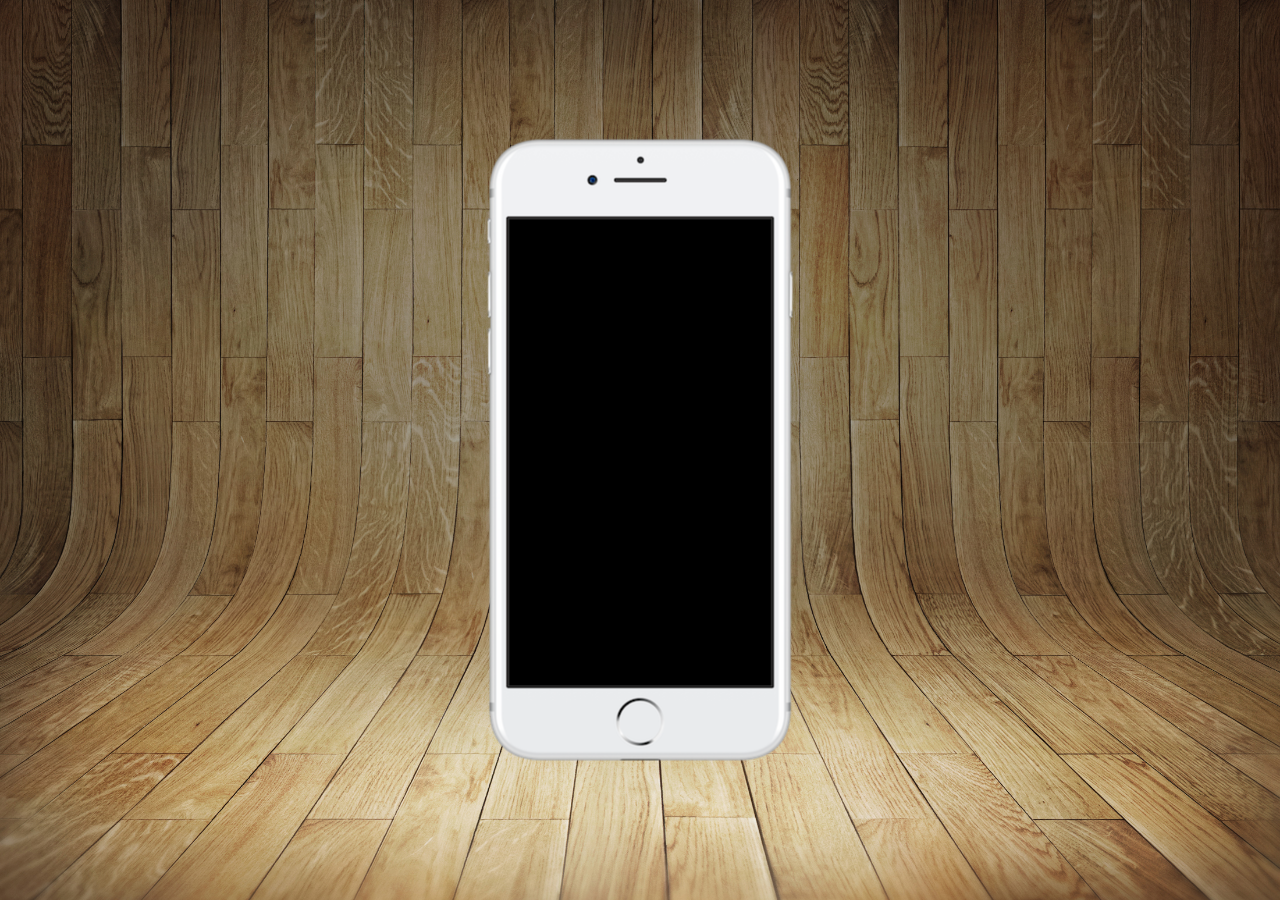
==== index.html @ f520ecda "Criando a estrutura" ====
<!DOCTYPE html>
<html lang='pt-br'>
<head>
    <meta charset='utf-8'>
    <meta name='viewport' content='width=device-width, initial-scale=1'>
    <title>Projeto Redes Sociais</title>
    <link rel='stylesheet' href='estilos/stylee.css'>
    <link rel='icon' type='image/x-icon' href='favicon.ico'>
</head>
<body>
    <main>
        <section id="telefone">
        </section>
    </main>
    
    <section id="redes-sociais">
        
    </section>
</body>
</html>
---- estilos/stylee.css ----
@charset "utf-8";

* {
    margin: 0;
    padding: 0;
    font-family: Arial, Helvetica, sans-serif;
}

html, body {
    height: 100vh;
    width: 100vw;
    background-color: #000;
}

body {
    background: url('../imagens/fundo-madeira.jpg')
    no-repeat top center;
    background-size: cover;
    background-attachment: fixed;
}

main {
    position: relative;
    height: 100vh;
}

section#telefone {
    position: absolute;
    top: 50%;
    left: 50%;
    transform: translate(-50%, -50%);
    height: 627px;
    width: 311px;
    background-image: url('../imagens/frame-iphone.png');
}
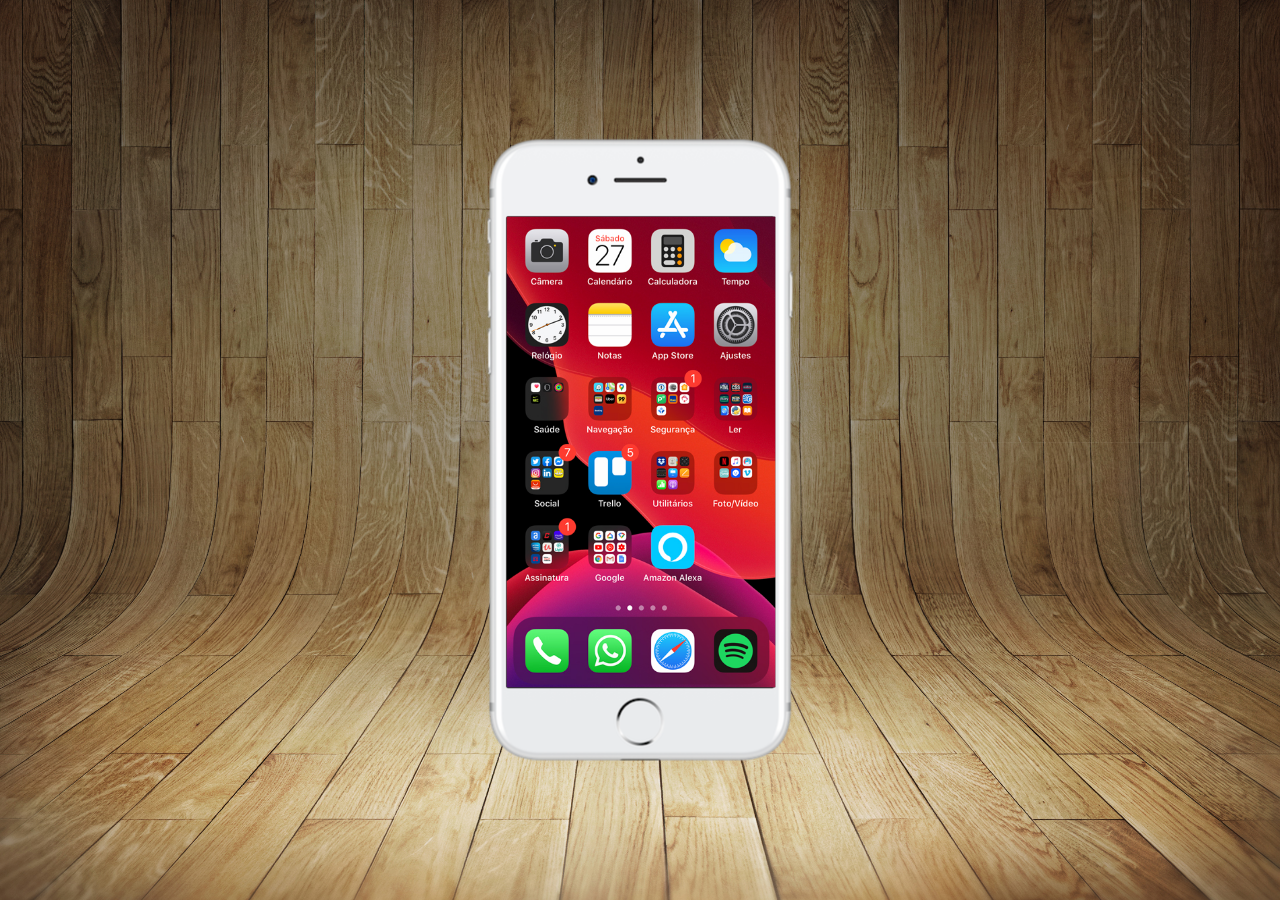
==== commit 88534b92: "Criando tela home" ====
--- a/index.html
+++ b/index.html
@@ -4,15 +4,18 @@
     <meta charset='utf-8'>
     <meta name='viewport' content='width=device-width, initial-scale=1'>
     <title>Projeto Redes Sociais</title>
-    <link rel='stylesheet' href='estilos/stylee.css'>
+    <link rel='stylesheet' href='estilos/style.css'>
     <link rel='icon' type='image/x-icon' href='favicon.ico'>
 </head>
 <body>
     <main>
         <section id="telefone">
+            <iframe src="home.html" name="tela" id="tela" frameborder="0">
+            </iframe>
+
         </section>
     </main>
-    
+
     <section id="redes-sociais">
         
     </section>
--- a/estilos/style.css
+++ b/estilos/style.css
@@ -0,0 +1,43 @@
+@charset "utf-8";
+
+* {
+    margin: 0;
+    padding: 0;
+    font-family: Arial, Helvetica, sans-serif;
+}
+
+html, body {
+    height: 100vh;
+    width: 100vw;
+    background-color: #000;
+}
+
+body {
+    background: url('../imagens/fundo-madeira.jpg')
+    no-repeat top center;
+    background-size: cover;
+    background-attachment: fixed;
+}
+
+main {
+    position: relative;
+    height: 100vh;
+}
+
+section#telefone {
+    position: absolute;
+    top: 50%;
+    left: 50%;
+    transform: translate(-50%, -50%);
+    height: 627px;
+    width: 311px;
+    background-image: url('../imagens/frame-iphone.png');
+}
+
+iframe#tela {
+    position: absolute;
+    top: 80px;
+    left: 22px;
+    width: 269px;
+    height: 471px;
+}
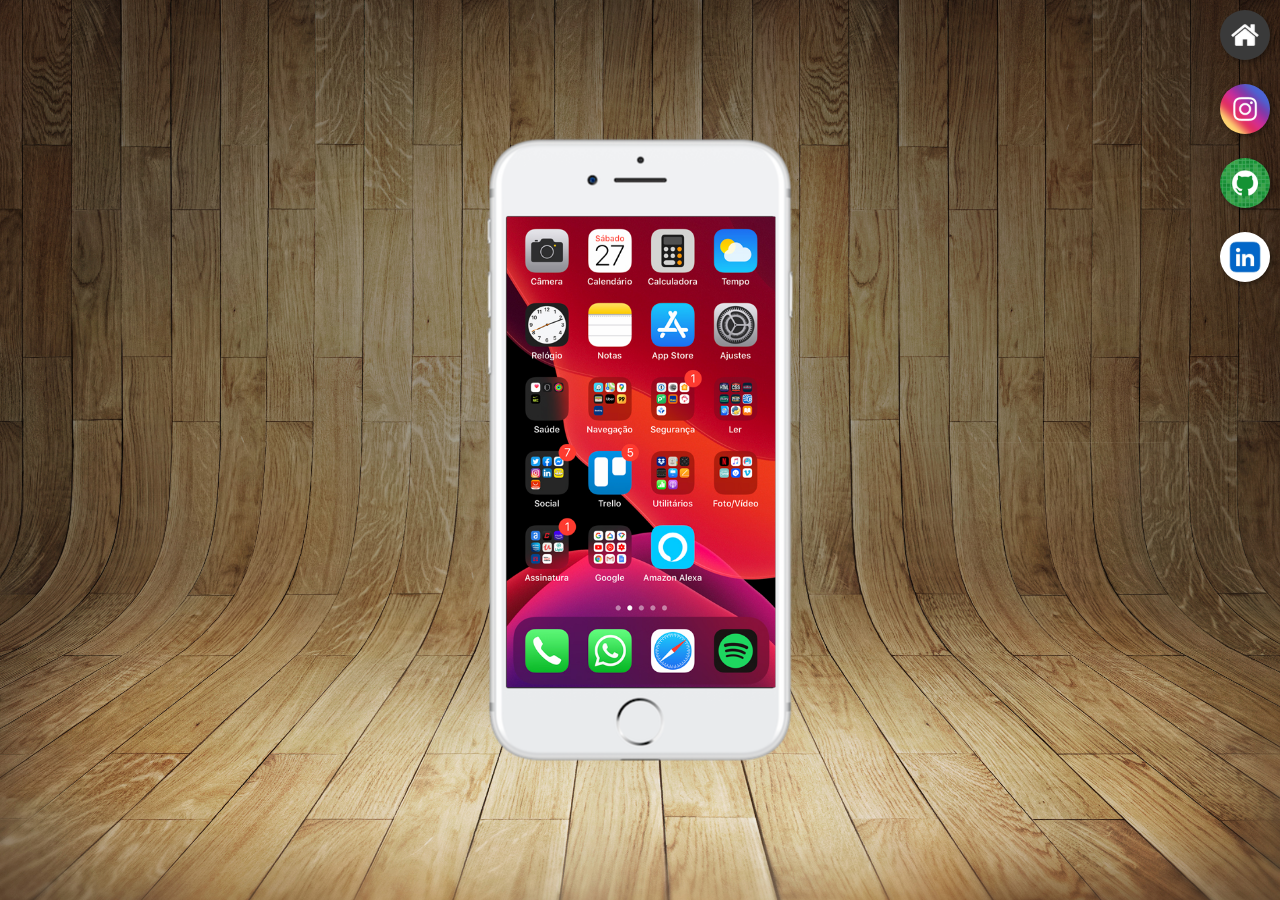
==== commit 79d57625: "Adicionando botões" ====
--- a/index.html
+++ b/index.html
@@ -11,13 +11,16 @@
     <main>
         <section id="telefone">
             <iframe src="home.html" name="tela" id="tela" frameborder="0">
+                Seu navegador não suporta iframes. Tente utilizar outro navegador ou atualize o seu navegador atual.
             </iframe>
+        </section>
 
+        <section id="redes-sociais">
+            <a href="#" target="tela"><img src="imagens/logo-home.jpg" alt="Home"></a> <br>
+            <a href="#" target="tela"><img src="imagens/logo-instagram.jpg" alt="Instagram"></a> <br>
+            <a href="#" target="tela"><img src="imagens/logo-github.jpg" alt="Github"></a> <br>
+            <a href="#" target="tela"><img src="imagens/logo-linkedin.jpg" alt="Linkedin"></a> <br>
         </section>
     </main>
-
-    <section id="redes-sociais">
-        
-    </section>
 </body>
 </html>
--- a/estilos/style.css
+++ b/estilos/style.css
@@ -40,4 +40,20 @@
     left: 22px;
     width: 269px;
     height: 471px;
-}+}
+
+section#redes-sociais {
+   text-align: right;
+}
+
+section#redes-sociais img {
+    width: 50px;
+    margin: 10px;
+    border-radius: 50%;
+    box-shadow: 2px 2px 5px rgba(0, 0, 0, 0.400);
+    box-sizing: border-box;
+}
+
+section#redes-sociais img:hover {
+    border: 2px solid rgba(255, 255, 255, 0.15);
+}
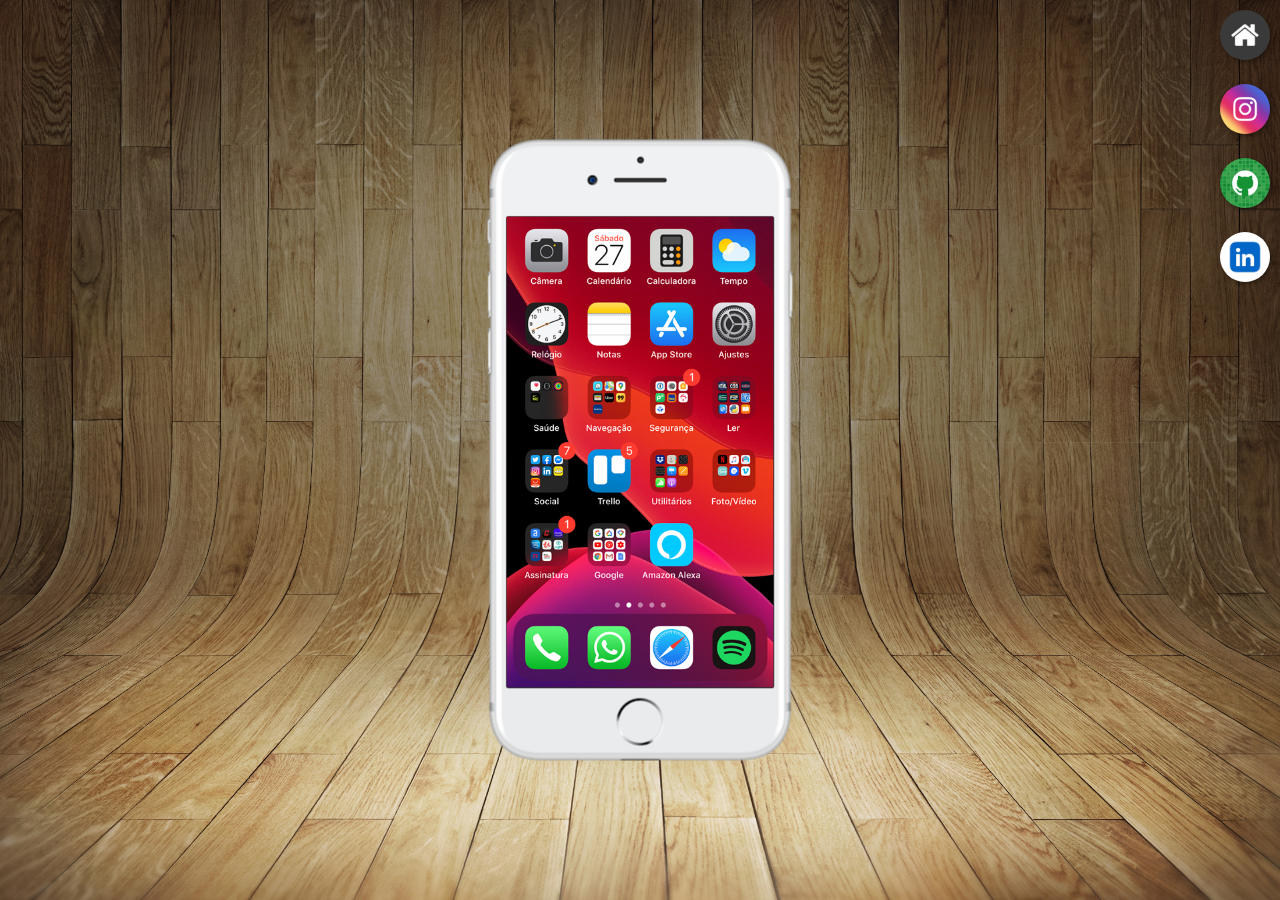
==== commit 8308a48b: "Atualizações finais do projeto" ====
--- a/index.html
+++ b/index.html
@@ -16,10 +16,10 @@
         </section>
 
         <section id="redes-sociais">
-            <a href="#" target="tela"><img src="imagens/logo-home.jpg" alt="Home"></a> <br>
-            <a href="#" target="tela"><img src="imagens/logo-instagram.jpg" alt="Instagram"></a> <br>
-            <a href="#" target="tela"><img src="imagens/logo-github.jpg" alt="Github"></a> <br>
-            <a href="#" target="tela"><img src="imagens/logo-linkedin.jpg" alt="Linkedin"></a> <br>
+            <a href="home.html" target="tela"><img src="imagens/logo-home.jpg" alt="Home"></a> <br>
+            <a href="instagram.html" target="tela"><img src="imagens/logo-instagram.jpg" alt="Instagram"></a> <br>
+            <a href="github.html" target="tela"><img src="imagens/logo-github.jpg" alt="Github"></a> <br>
+            <a href="linkedin.html" target="tela"><img src="imagens/logo-linkedin.jpg" alt="Linkedin"></a> <br>
         </section>
     </main>
 </body>
--- a/estilos/style.css
+++ b/estilos/style.css
@@ -38,7 +38,7 @@
     position: absolute;
     top: 80px;
     left: 22px;
-    width: 269px;
+    width: 267px;
     height: 471px;
 }
 
@@ -56,4 +56,7 @@
 
 section#redes-sociais img:hover {
     border: 2px solid rgba(255, 255, 255, 0.15);
-}
+    transform: translate(-3px, -3px);
+    box-shadow: 5px 5px 10px rgba(0, 0, 0, 0.600);
+    transition: transform 0.3s;
+}
